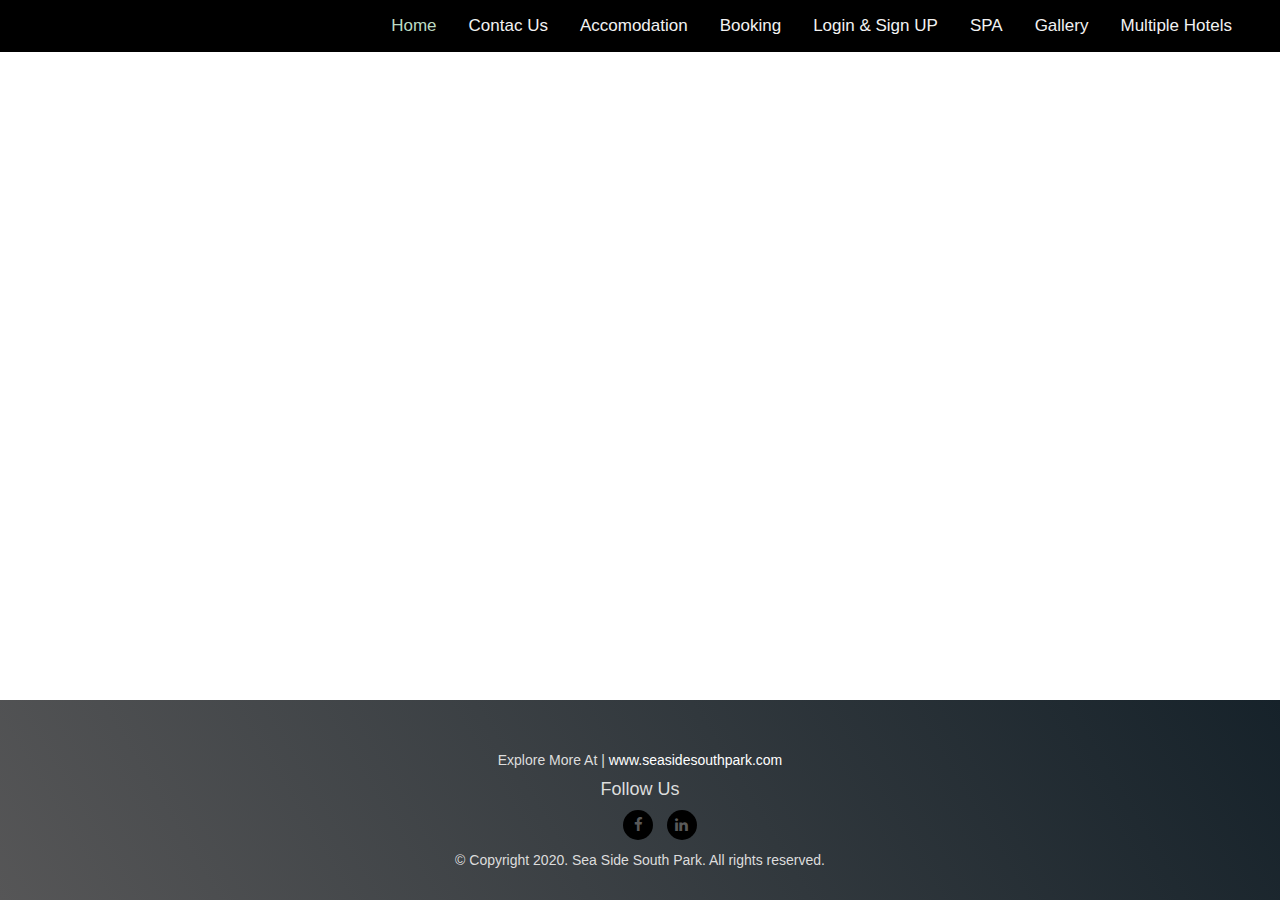
==== Accomadation/accomadation.html @ 2e7c65ec "craete a accomadation page" ====
<!doctype html>
<html lang="en">
<head>
    <meta charset="UTF-8">
    <link rel="stylesheet" href="accomadation.css">
    <link rel="stylesheet" href="https://maxcdn.bootstrapcdn.com/bootstrap/3.4.1/css/bootstrap.min.css">
    <link href="https://fonts.googleapis.com/css?family=Montserrat" rel="stylesheet">
    <link href="https://maxcdn.bootstrapcdn.com/font-awesome/4.7.0/css/font-awesome.min.css" rel="stylesheet" >
    <script src="https://ajax.googleapis.com/ajax/libs/jquery/3.5.1/jquery.min.js"></script>
    <script src="https://maxcdn.bootstrapcdn.com/bootstrap/3.4.1/js/bootstrap.min.js"></script>
    <script src="https://ajax.googleapis.com/ajax/libs/jquery/3.3.1/jquery.min.js"></script>
    <script src="https://cdnjs.cloudflare.com/ajax/libs/popper.js/1.14.3/umd/popper.min.js"></script>
    <script src="https://maxcdn.bootstrapcdn.com/bootstrap/4.1.3/js/bootstrap.min.js"></script>
    <title>web</title>
</head>  
<body>

    <div class="topnav">
      <!-- hotel logo -->
        <a class="navbar-brand" >
            
        </a>
        <!-- top navigation -->
        <a href="#">Multiple Hotels</a>
        <a href="#">Gallery</a>
        <a href="#">SPA</a>
        <a href="#">Login & Sign UP</a>
        <a href="#">Booking</a>
        <a href="#">Accomodation</a>
        <a href="#">Contac Us</a>
        <a class="active" href="#">Home</a>

    </div>

    <!-- check 1 2 3 4-->

    
    
      

                            

      
    <!-- Footer-->
<footer class="container-fluid bg-4 text-center">
  <p class="f-p">Explore More At |  <a href="#">www.seasidesouthpark.com</a></p> 
<div class="text center">
    		<h4>Follow Us</h4>
            <ul class="social-network social-circle">
             <li><a href="#" class="icoFacebook" title="Facebook"><i class="fa fa-facebook"></i></a></li>
             <li><a href="#" class="icoLinkedin" title="Linkedin"><i class="fa fa-linkedin"></i></a></li>

            </ul>				
		</div>
    </div>
			<p class="text-center"> © Copyright 2020. Sea Side South Park.  All rights reserved.</p>
		</div>
	</div>
  </div>
</footer> 

</body>
</html>
---- Accomadation/accomadation.css ----
/* Add a black background color to the top navigation */
.topnav {
    background-color:black;
    overflow: hidden;
    width: 100%;
    float: right;
  }
  
  /* Style the links inside the navigation bar */
  .topnav a {
    float: right;
    color: #f2f2f2;
    text-align: center;
    padding: 14px 16px;
    text-decoration: none;
    font-size: 17px;
  }
  
  /* Change the color of links on hover */
  .topnav a:hover {
    background-color: #ddd;
    color: black;
  }
  
  /* Add a color to the active/current link */
  .topnav a.active {
    background-color:none;
    color:rgb(188, 219, 195);
  }

/* logo in the navigation*/
.logo-image{
    width: 60px;
    height: 60px;
    overflow: hidden;
    margin-top: -7px;
    float: left;
}



footer {
  background: #16222A;
  background: -webkit-linear-gradient(59deg, #3A6073, #16222A);
  background: linear-gradient(59deg, #565657, #16222A);
  color:  #ddd;
  margin-top:100px;
  bottom: 0;
  position: fixed;
  width: 100%; 
  height: 200px;
}

.f-p{
  margin-top: 50px;
}

footer a {
  color: #fff;
  font-size: 14px;
  transition-duration: 0.2s;
}

footer a:hover {
  color: #FA944B;
  text-decoration: none;
}

.copy {
  font-size: 12px;
  padding: 10px;
  border-top: 1px solid #FFFFFF;
}

.footer-middle {
  padding-top: 2em;
  color: white;
}


/*Social Icons*/

 Footer social icons 

ul.social-network {
  list-style: none;
  display: inline;
  margin-left: 0 !important;
  padding: 0;
}

ul.social-network li {
  display: inline;
  margin: 0 5px;
}


Footer social icons 

.social-network a.icoFacebook:hover {
  background-color: #3B5998;
}

.social-network a.icoLinkedin:hover {
  background-color: #007bb7;
}

.social-network a.icoFacebook:hover i,
.social-network a.icoLinkedin:hover i {
  color: #fff;
}

.social-network a.socialIcon:hover,
.socialHoverClass {
  color: #44BCDD;
}

.social-circle li a {
  display: inline-block;
  position: relative;
  margin: 0 auto 0 auto;
  -moz-border-radius: 50%;
  -webkit-border-radius: 50%;
  border-radius: 50%;
  text-align: center;
  width: 30px;
  height: 30px;
  font-size: 15px;
}

.social-circle li i {
  margin: 0;
  line-height: 30px;
  text-align: center;
}

.social-circle li a:hover i,
.triggeredHover {
  -moz-transform: rotate(360deg);
  -webkit-transform: rotate(360deg);
  -ms--transform: rotate(360deg);
  transform: rotate(360deg);
  -webkit-transition: all 0.2s;
  -moz-transition: all 0.2s;
  -o-transition: all 0.2s;
  -ms-transition: all 0.2s;
  transition: all 0.2s;
}

.social-circle i {
  color: #595959;
  -webkit-transition: all 0.8s;
  -moz-transition: all 0.8s;
  -o-transition: all 0.8s;
  -ms-transition: all 0.8s;
  transition: all 0.8s;
}

.social-network a {
  background-color: #000000;
}
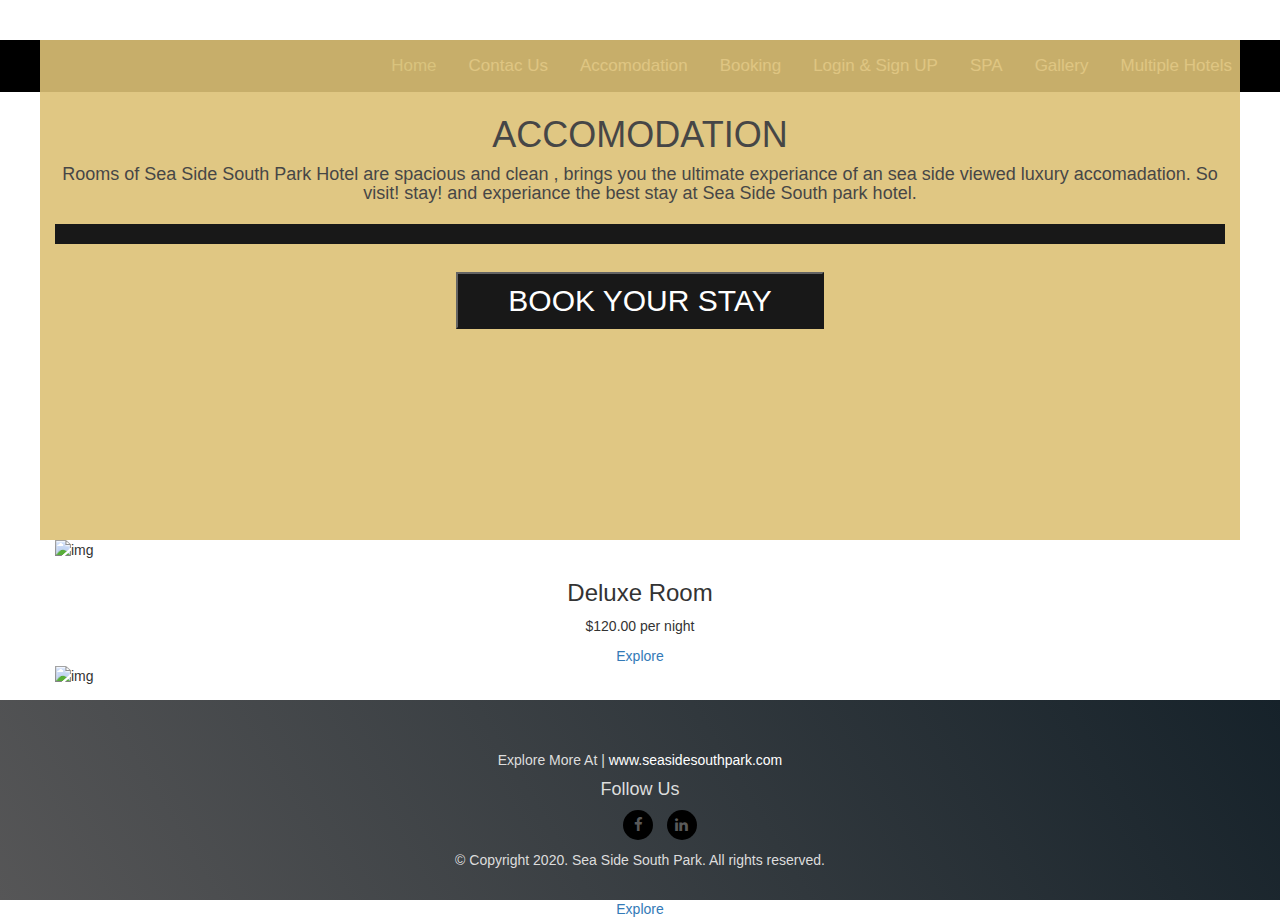
==== commit 1a3f18cf: "create the 3 rooms of the accomadation" ====
--- a/Accomadation/accomadation.html
+++ b/Accomadation/accomadation.html
@@ -33,7 +33,81 @@
     </div>
 
     <!-- check 1 2 3 4-->
-
+    
+        
+    
+        <!-- check 1 2 3 4-->
+    
+    
+        
+    
+        <div class="wd container-fluid">
+            <h1 align="center">Accomodation</h1>
+            <h4 align="center">Rooms of Sea Side South Park Hotel are spacious and clean , brings you the ultimate experiance of an sea side viewed luxury accomadation. So visit! stay! and experiance the best stay at Sea Side South park hotel. </h4>
+            <h2 align="center"><div class="opt">
+                <form action="" method="POST"></form>
+                    <input type="button" value="BOOK YOUR STAY">
+                </div>
+            </h2>
+        </div> 
+    
+        <div class="container">
+            
+            <div class="row accrooms" >
+                <div class="rooms">
+                  
+                        <img src="sea side 1.jpg" alt="img" class="img-responsive room-img">
+                  
+                    <div class="price-box">
+                        <h3 align="center">Deluxe Room</h3>
+                        <p align="center"><span class="price">$120.00</span> <span class="per-night">per night</span></p>
+                    </div>
+                    <div class="link" align="center">
+                        <a href="../deluxe room/deluxe.html" class="link-text">Explore</a>
+                    </div>
+                </div>
+        
+                <div class="rooms">
+               
+                        <img src="sea side2.jpg" alt="img" class="img-responsive room-img">
+                
+                     <div class="price-box">
+                        <h3 align="center">Premium Room</h3>
+                        <p align="center"><span class="price">$150.00</span> <span class="per-night">per night</span></p>
+                    </div>
+                    <div class="link" align="center">
+                        <a href="../premium room/premium.html" class="link-text">Explore</a>
+                    </div>
+                </div>
+        
+                <div class="rooms">
+                    
+                        <img src="sea side3.jpg" alt="img" class="img-responsive room-img">
+                 
+                    <div class="price-box">
+                        <h3 align="center">Presidential Suite</h3>
+                        <p align="center"><span class="price">$200.00</span> <span class="per-night">per night</span></p>
+                    </div>
+                    <div class="link" align="center">
+                        <a href="../presidential/presidential suite.html" class="link-text">Explore</a>
+                    </div>
+                </div>
+            </div>
+        </div>
+    
+        
+    
+            
+          
+    
+                                
+    
+          
+      
+      
+    
+    
+    
     
     
       
--- a/Accomadation/accomadation.css
+++ b/Accomadation/accomadation.css
@@ -158,4 +158,102 @@
 
 .social-network a {
   background-color: #000000;
-}+}
+
+
+body{
+  font-family: 'Segoe UI';
+  color: rgb(236, 208, 164);
+  
+  }
+  
+  .wd{
+  
+  text-align: justify;
+  margin-top: 40px;
+  
+  width: 1200px;
+  height: 500px;
+  background-color: rgb(221, 193, 118);
+  opacity: 0.9;
+  padding: 55px;
+  
+  }
+  
+  
+  h1{
+  text-align: center;
+  text-transform: uppercase;
+  font-weight: 100px;
+  color:grey
+  
+  }
+  
+  
+  
+  h4{
+  text-align: center;
+  color:grey;
+  font-weight: normal;
+  }
+  
+  
+  h2{
+  text-align: center;
+  text-transform: uppercase;
+  font-weight: normal;
+  margin: 40px auto;
+  }
+  
+  
+  
+  .opt form, input[type="button"]{
+  background-color: black;
+  color: white;
+  padding: 10px;
+  margin: 14px auto;
+  padding-left: 50px;
+  padding-right: 50px;
+  text-align: center;
+  }
+  
+  form, input[type="button"]:hover{background-color: teal;}
+  form{
+  background-color: black;
+  }
+  /*navbar css*/
+  header ul {
+  list-style-type: none;
+  margin: 0;
+  padding: 0;
+  overflow: hidden;
+  background-color: #333;
+  }
+  
+  header li {
+  float: left;
+  }
+  
+  header li a {
+  display: block;
+  color: white;
+  text-align: center;
+  padding: 14px 16px;
+  text-decoration: none;
+  }
+  
+  header li a:hover {
+  background-color: #111;
+  }
+  
+  .deluxe{
+  justify-items: center;
+  text-align: center;
+  width: 1200px;
+  margin:auto;
+  margin-top: 50px;
+  }
+  
+  .room-img{width:350px; height:260px;}
+  img{vertical-align:middle; border-style:none;}
+  *{box-sizing:border-box; font-family:'Roboto',sans-serif;}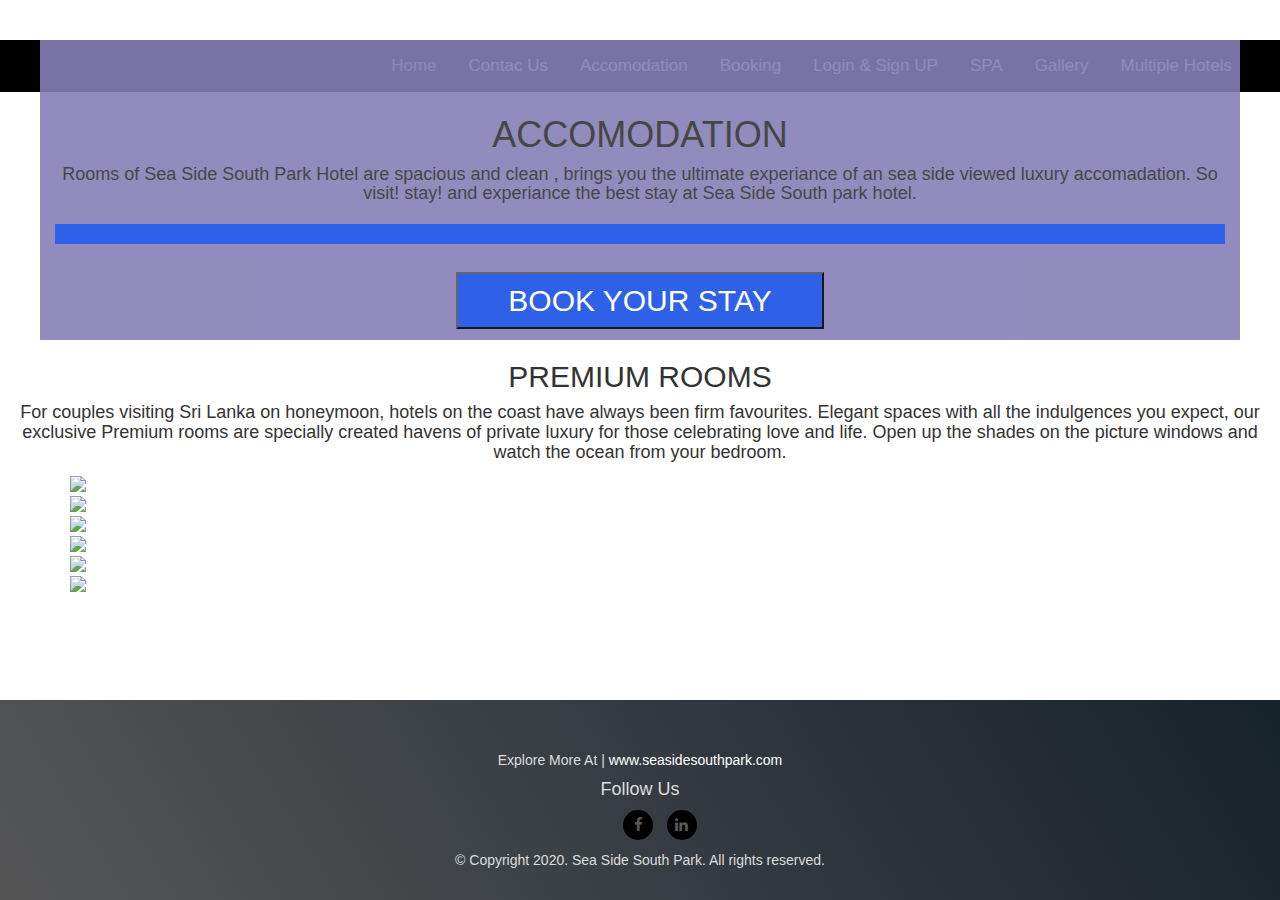
==== commit f9b42fc2: "add some pictures to premium rooms" ====
--- a/Accomadation/accomadation.html
+++ b/Accomadation/accomadation.html
@@ -51,52 +51,49 @@
             </h2>
         </div> 
     
-        <div class="container">
-            
-            <div class="row accrooms" >
-                <div class="rooms">
-                  
-                        <img src="sea side 1.jpg" alt="img" class="img-responsive room-img">
-                  
-                    <div class="price-box">
-                        <h3 align="center">Deluxe Room</h3>
-                        <p align="center"><span class="price">$120.00</span> <span class="per-night">per night</span></p>
-                    </div>
-                    <div class="link" align="center">
-                        <a href="../deluxe room/deluxe.html" class="link-text">Explore</a>
-                    </div>
-                </div>
+        <title>premium room</title>
         
-                <div class="rooms">
-               
-                        <img src="sea side2.jpg" alt="img" class="img-responsive room-img">
-                
-                     <div class="price-box">
-                        <h3 align="center">Premium Room</h3>
-                        <p align="center"><span class="price">$150.00</span> <span class="per-night">per night</span></p>
-                    </div>
-                    <div class="link" align="center">
-                        <a href="../premium room/premium.html" class="link-text">Explore</a>
-                    </div>
-                </div>
-        
-                <div class="rooms">
-                    
-                        <img src="sea side3.jpg" alt="img" class="img-responsive room-img">
-                 
-                    <div class="price-box">
-                        <h3 align="center">Presidential Suite</h3>
-                        <p align="center"><span class="price">$200.00</span> <span class="per-night">per night</span></p>
-                    </div>
-                    <div class="link" align="center">
-                        <a href="../presidential/presidential suite.html" class="link-text">Explore</a>
-                    </div>
-                </div>
-            </div>
-        </div>
     
         
+        
+          <div class="premium">
+
+        
+        <p><h2>Premium Rooms</h2></p>
+        <p><h4>For couples visiting Sri Lanka on honeymoon, hotels on the coast have always been firm favourites. Elegant spaces with all the indulgences you expect, our exclusive Premium rooms are specially created havens of private luxury for those celebrating love and life. 
+          Open up the shades on the picture windows and watch the ocean from your bedroom.</h4></p>
+        </div>
+        <div class="container">
+          <div class="gallery">
+            <img src="sea side2.jpg">
+        
+          </div>
+          <div class="gallery">
+            <img src="sea side3.jpg">
+            
+          </div>
+          <div class="gallery">
+            <img src="sea side7.jpg">
+            
+          </div>
+          <div class="gallery">
+            <img src="sea side6.jpg">
+            
+          </div>
+          <div class="gallery">
+            <img src="sea side5.jpg">
+            
+          </div>
+          <div class="gallery">
+            <img src="sea side4.jpg">
+            
+          </div>
+          
+            
     
+          
+        </div>
+
             
           
     
--- a/Accomadation/accomadation.css
+++ b/Accomadation/accomadation.css
@@ -163,7 +163,7 @@
 
 body{
   font-family: 'Segoe UI';
-  color: rgb(236, 208, 164);
+  color: rgb(158, 178, 221);
   
   }
   
@@ -173,8 +173,8 @@
   margin-top: 40px;
   
   width: 1200px;
-  height: 500px;
-  background-color: rgb(221, 193, 118);
+  height: 300px;
+  background-color: rgb(134, 128, 182);
   opacity: 0.9;
   padding: 55px;
   
@@ -208,7 +208,7 @@
   
   
   .opt form, input[type="button"]{
-  background-color: black;
+  background-color: rgb(25, 80, 230);
   color: white;
   padding: 10px;
   margin: 14px auto;
@@ -254,6 +254,4 @@
   margin-top: 50px;
   }
   
-  .room-img{width:350px; height:260px;}
-  img{vertical-align:middle; border-style:none;}
-  *{box-sizing:border-box; font-family:'Roboto',sans-serif;}+  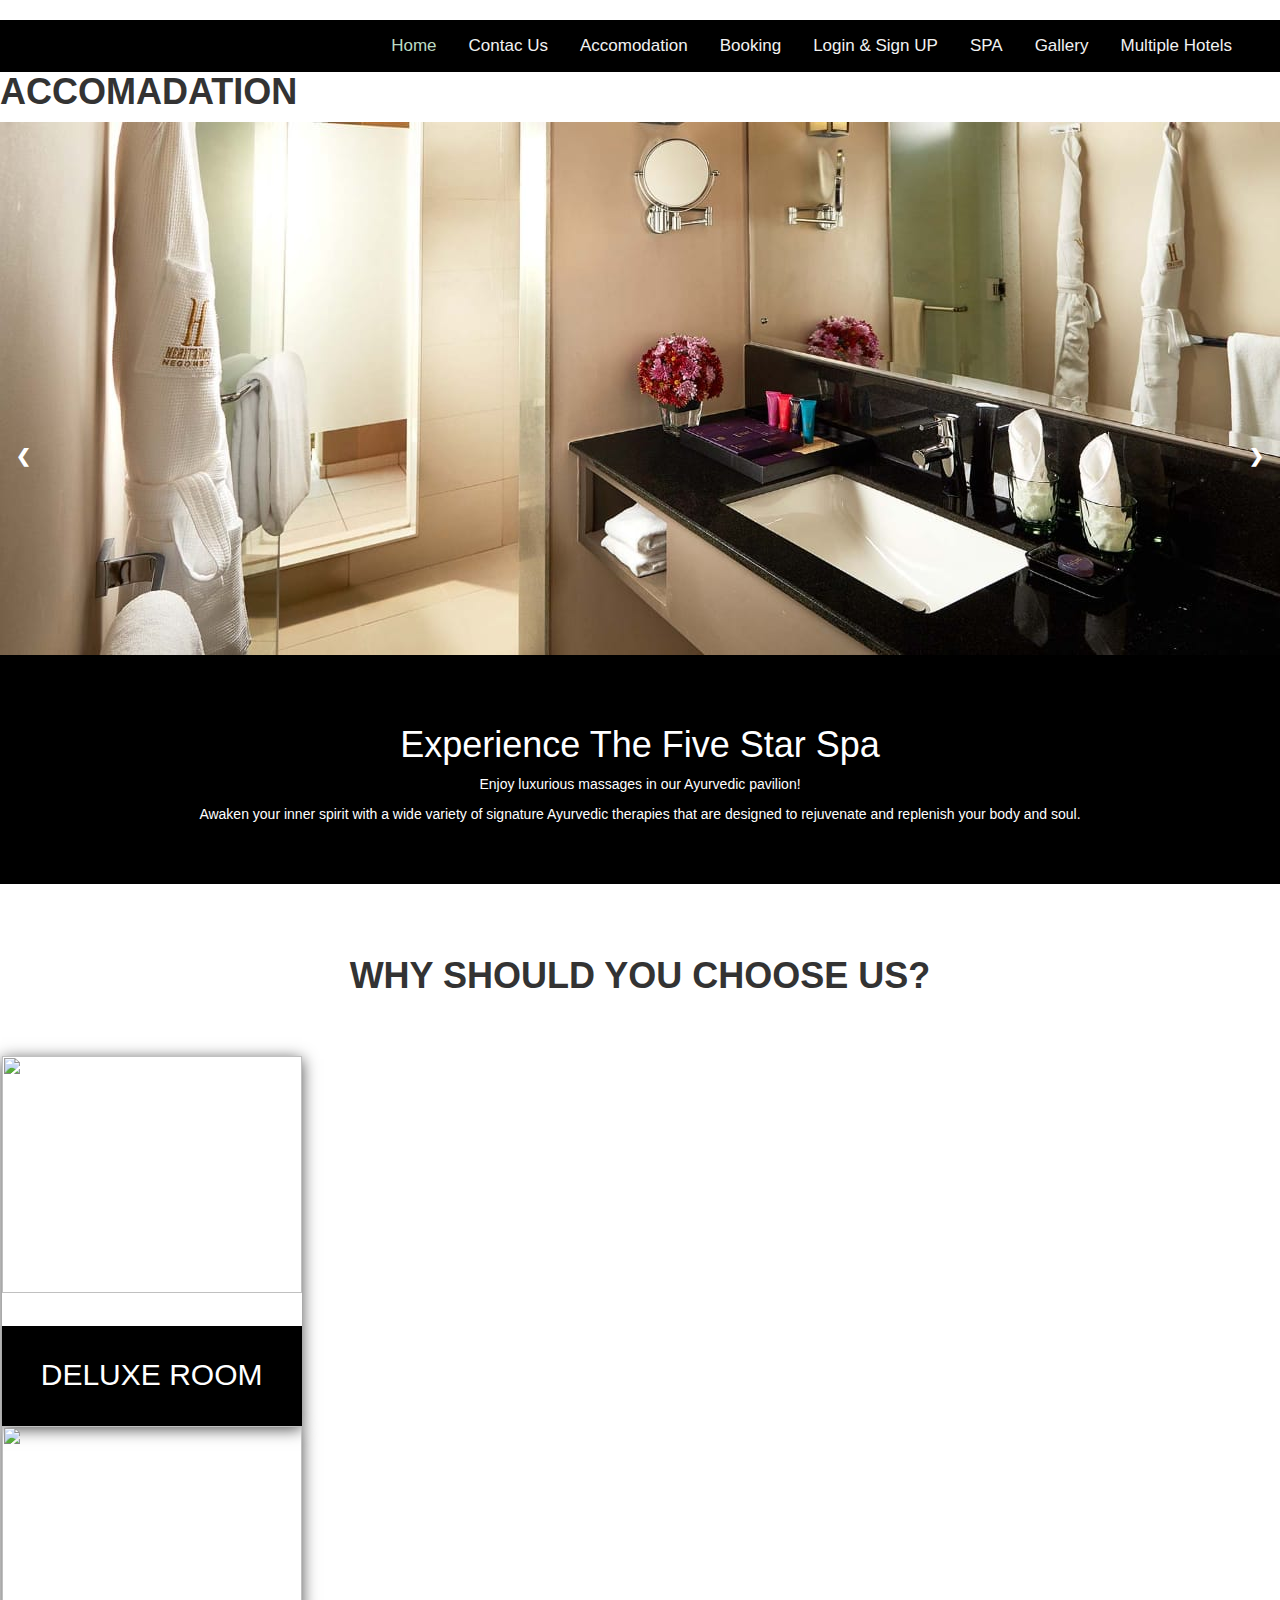
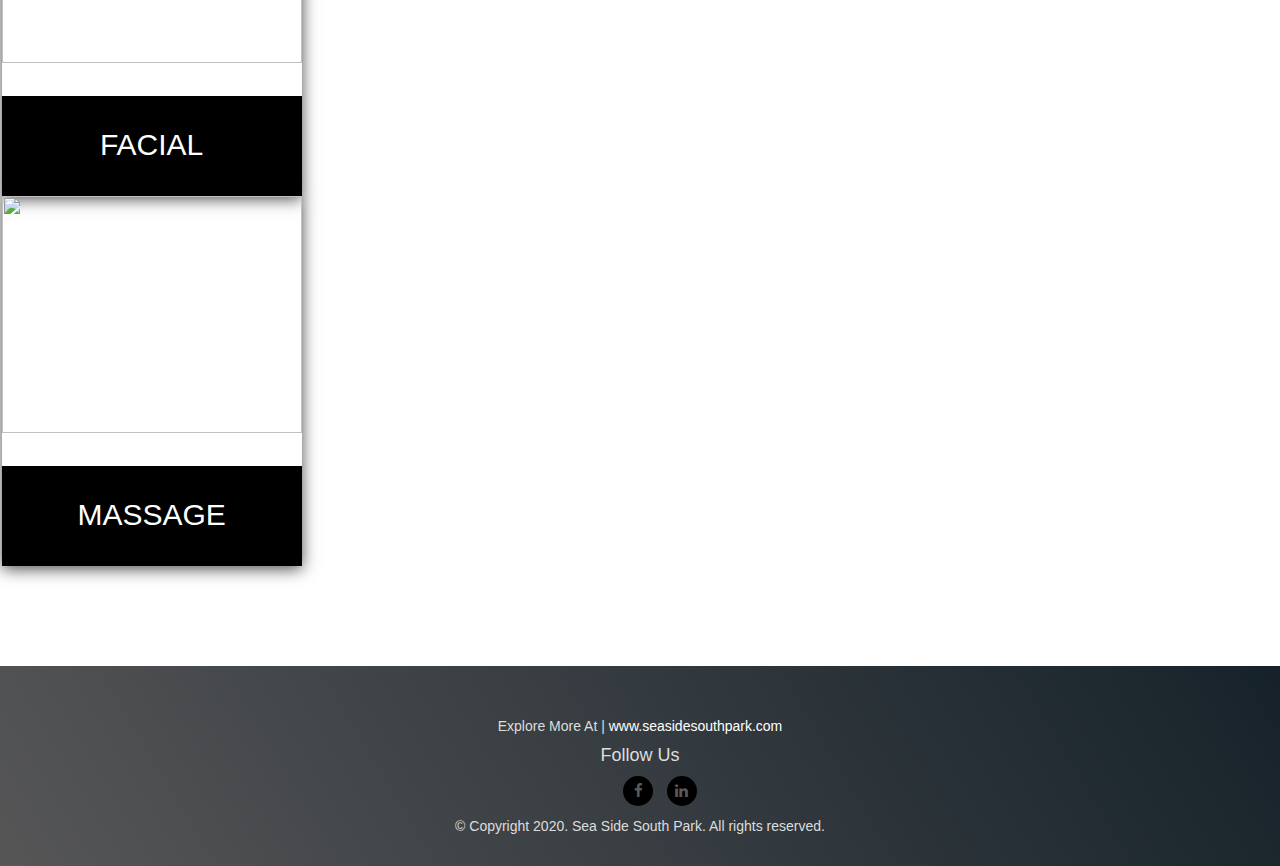
==== commit 860422c2: "create the 3 photos of sliding accomadation" ====
--- a/Accomadation/accomadation.html
+++ b/Accomadation/accomadation.html
@@ -12,9 +12,9 @@
     <script src="https://cdnjs.cloudflare.com/ajax/libs/popper.js/1.14.3/umd/popper.min.js"></script>
     <script src="https://maxcdn.bootstrapcdn.com/bootstrap/4.1.3/js/bootstrap.min.js"></script>
     <title>web</title>
-</head>  
-<body>
-
+  
+</head>
+  <body>
     <div class="topnav">
       <!-- hotel logo -->
         <a class="navbar-brand" >
@@ -34,82 +34,107 @@
 
     <!-- check 1 2 3 4-->
     
-        
+    <div class="heading">
+    <h1 text-align="center"><b>ACCOMADATION</b></h1>
+  </div>
+  
+  <div class="slideshow">
+    <div class="image1">
+      <img src="room 1.jpg" style="width: 100%">
+    </div>
+    <div class="image1">
+      <img src="room 2.jpg" style="width: 100%">
+    </div>
+    <div class="image1">
+      <img src="room 3.jpg" style="width: 100%">
+    </div>
+    <a class="prev" onclick="plusSlides(-1, 0)">&#10094;</a>
+    <a class="next" onclick="plusSlides(1, 0)">&#10095;</a>
+  </div>
+  <script>
+    var slideIndex = [1,1];
+    var slideId = ["image1"]
+    showSlides(1, 0);
+    showSlides(1, 1);
+    
+    function plusSlides(n, no) {
+      showSlides(slideIndex[no] += n, no);
+    }
+    
+    function showSlides(n, no) {
+      var i;
+      var x = document.getElementsByClassName(slideId[no]);
+      if (n > x.length) {slideIndex[no] = 1}    
+      if (n < 1) {slideIndex[no] = x.length}
+      for (i = 0; i < x.length; i++) {
+         x[i].style.display = "none";  
+      }
+      x[slideIndex[no]-1].style.display = "block";  
+    }
+    </script>
+  
+  
+  <div class="about-section">
+    <h1>Experience The Five Star Spa</h1>
+    <p>Enjoy luxurious massages in our Ayurvedic pavilion!</p>
+    <p>
+      Awaken your inner spirit with a wide variety of 
+      signature Ayurvedic therapies that are designed to rejuvenate and replenish your body and soul.</p>
+  </div>
+  
+  <h1 style="text-align:center; padding: 4%;"><b>WHY SHOULD YOU CHOOSE US?</b></h1>
+  
+  
+  <!--create content gallary-->
+  <div class="container">
+    <div class="card">
+      <div class="imgbox">
+        <img src="sp14.jpg">
+      </div>
+      <div class="content">
+        <h2>DELUXE ROOM</h2>
+        <p>Deluxe rooms 
+        </p>
+      </div>
+    </div>
+  
+    <div class="card">
+      <div class="imgbox">
+        <img src="sp12.jpg">
+      </div>
+      <div class="content">
+        <h2>FACIAL</h2>
+        <p>Several facial treatments are available, some featuring aromatherapy and pressure-point techniques. They include the Elemis S.O.S. 
+          Purifying Facial for Oily, Problem and Congested Skin, Elemis Men’s Skin IQ Facial, Urban Men’s Cleanse Facial, and much more.
+        </p>
+      </div>
+    </div>
+  
+    <div class="card">
+      <div class="imgbox">
+        <img src="sp15.jpg">
+      </div>
+      <div class="content">
+        <h2>MASSAGE</h2>
+        <p>Stimulating and healing massage treatments combine Eastern and Western methods. 
+          Choose from among several massage options, including aroma stone therapy, deep tissue, Swedish, sports, and reflexology. 
+          You may also have your massage in the privacy of your room or select our Alfresco Massage and listen to the sounds of the ocean.
+        </p>
+      </div>
+    </div>
+  
+  
+  
+  
+    </div>        
     
         <!-- check 1 2 3 4-->
     
     
         
     
-        <div class="wd container-fluid">
-            <h1 align="center">Accomodation</h1>
-            <h4 align="center">Rooms of Sea Side South Park Hotel are spacious and clean , brings you the ultimate experiance of an sea side viewed luxury accomadation. So visit! stay! and experiance the best stay at Sea Side South park hotel. </h4>
-            <h2 align="center"><div class="opt">
-                <form action="" method="POST"></form>
-                    <input type="button" value="BOOK YOUR STAY">
-                </div>
-            </h2>
-        </div> 
-    
-        <title>premium room</title>
         
-    
-        
-        
-          <div class="premium">
 
-        
-        <p><h2>Premium Rooms</h2></p>
-        <p><h4>For couples visiting Sri Lanka on honeymoon, hotels on the coast have always been firm favourites. Elegant spaces with all the indulgences you expect, our exclusive Premium rooms are specially created havens of private luxury for those celebrating love and life. 
-          Open up the shades on the picture windows and watch the ocean from your bedroom.</h4></p>
-        </div>
-        <div class="container">
-          <div class="gallery">
-            <img src="sea side2.jpg">
-        
-          </div>
-          <div class="gallery">
-            <img src="sea side3.jpg">
-            
-          </div>
-          <div class="gallery">
-            <img src="sea side7.jpg">
-            
-          </div>
-          <div class="gallery">
-            <img src="sea side6.jpg">
-            
-          </div>
-          <div class="gallery">
-            <img src="sea side5.jpg">
-            
-          </div>
-          <div class="gallery">
-            <img src="sea side4.jpg">
-            
-          </div>
-          
-            
-    
-          
-        </div>
-
-            
-          
-    
-                                
-    
-          
-      
-      
-    
-    
-    
-    
-    
-      
-
-                            
 
       
     <!-- Footer-->
--- a/Accomadation/accomadation.css
+++ b/Accomadation/accomadation.css
@@ -46,7 +46,7 @@
   color:  #ddd;
   margin-top:100px;
   bottom: 0;
-  position: fixed;
+ 
   width: 100%; 
   height: 200px;
 }
@@ -161,97 +161,138 @@
 }
 
 
-body{
-  font-family: 'Segoe UI';
-  color: rgb(158, 178, 221);
-  
-  }
-  
-  .wd{
-  
+[06:03, 10/12/2020] Supun Sandeepa 20. 1 (UGC) CN FOSS: .heading h1{
+ 
+  text-align: center;
+  text-transform: uppercase;
+  color:  #000000;
+  font-family: Times New Roman;
+  padding-top: 100px;
+  padding-right: 30px;
+  padding-bottom: 50px;
+  padding-left: 80px;
+}
+
+
+/slide show/
+.slideshow{
+  max-width: 1000px;
+  position: relative;
+  margin: auto;
+  padding-bottom: 2%;
+}
+
+
+.prev, .next {
+  cursor: pointer;
+  position: absolute;
+  top: 50%;
+  width: auto;
+  padding: 16px;
+  margin-top: -22px;
+  color: white;
+  font-weight: bold;
+  font-size: 18px;
+  transition: 0.6s ease;
+  border-radius: 0 3px 3px 0;
+  user-select: none;
+  }
+
+  .next {
+  right: 0;
+  border-radius: 3px 0 0 3px;
+}
+
+.prev:hover, .next:hover {
+  background-color: #f1f1f1;
+  color: black;
+}
+
+
+.about-section {
+  padding: 50px;
+  text-align: center;
+  background-color: #000000;
+  color: white;
+ 
+}
+
+
+/content gallary/
+.container{
+  width: 1000px;
+  display: flex;
+  flex-wrap: wrap;
+  justify-content: space-between;
+}
+
+.card{
+  position: relative;
+  left: -6%;
+  width: 300px;
+  height: 370px;
+  transition: 0.3s ease-out;
+  box-shadow: 0 3px 15px rgba(0, 0, 0, 0.7);
+}
+
+.card .imgbox{
+  position: relative;
+  top: 0;
+  left: 0;
+  width: 100%;
+  height: 100%;
+}
+
+.card .imgbox img{
+  position: absolute;
+  top: 0;
+  left: 0;
+  width: 100%;
+  height: 80%;
+  display: block;
+  transition: 0.5s;
+}
+
+.card .content{
+  position: absolute;
+  left: 0;
+  bottom: 0;
+  width: 100%;
+  height: 100px;
+  padding: 12px;
+  background:  #000000;
+  transition: all 0.5s cubic-bezier(.48, -0.28, 0.41, 1.4);
+  box-sizing: border-box;
+  overflow: hidden;
+  color: white;
+}
+
+.card:hover .content{
+  width: 100%;
+  height: 75%;
+  left: 0;
+  bottom: 0;
+}
+
+.content p{
+  margin: 10px 0 0;
+  padding: 1em 1em;
+  transform: translateY(2em);
+  line-height: 1.3em;
+  transition: 0.3s;
   text-align: justify;
-  margin-top: 40px;
-  
-  width: 1200px;
-  height: 300px;
-  background-color: rgb(134, 128, 182);
-  opacity: 0.9;
-  padding: 55px;
-  
-  }
-  
-  
-  h1{
-  text-align: center;
-  text-transform: uppercase;
-  font-weight: 100px;
-  color:grey
-  
-  }
-  
-  
-  
-  h4{
-  text-align: center;
-  color:grey;
-  font-weight: normal;
-  }
-  
-  
-  h2{
-  text-align: center;
-  text-transform: uppercase;
-  font-weight: normal;
-  margin: 40px auto;
-  }
-  
-  
-  
-  .opt form, input[type="button"]{
-  background-color: rgb(25, 80, 230);
-  color: white;
-  padding: 10px;
-  margin: 14px auto;
-  padding-left: 50px;
-  padding-right: 50px;
-  text-align: center;
-  }
-  
-  form, input[type="button"]:hover{background-color: teal;}
-  form{
-  background-color: black;
-  }
-  /*navbar css*/
-  header ul {
-  list-style-type: none;
-  margin: 0;
-  padding: 0;
-  overflow: hidden;
-  background-color: #333;
-  }
-  
-  header li {
-  float: left;
-  }
-  
-  header li a {
-  display: block;
-  color: white;
-  text-align: center;
-  padding: 14px 16px;
-  text-decoration: none;
-  }
-  
-  header li a:hover {
-  background-color: #111;
-  }
-  
-  .deluxe{
-  justify-items: center;
-  text-align: center;
-  width: 1200px;
-  margin:auto;
-  margin-top: 50px;
-  }
-  
-  +  opacity: 0;
+}
+
+.content h2{
+  text-align: center;
+}
+
+.card:hover .content p{
+  transform: translateY(0);
+  opacity: 1;
+}
+
+.card:hover{
+  box-shadow: 0 0 5em rgba(0, 0, 0, 0.4);
+}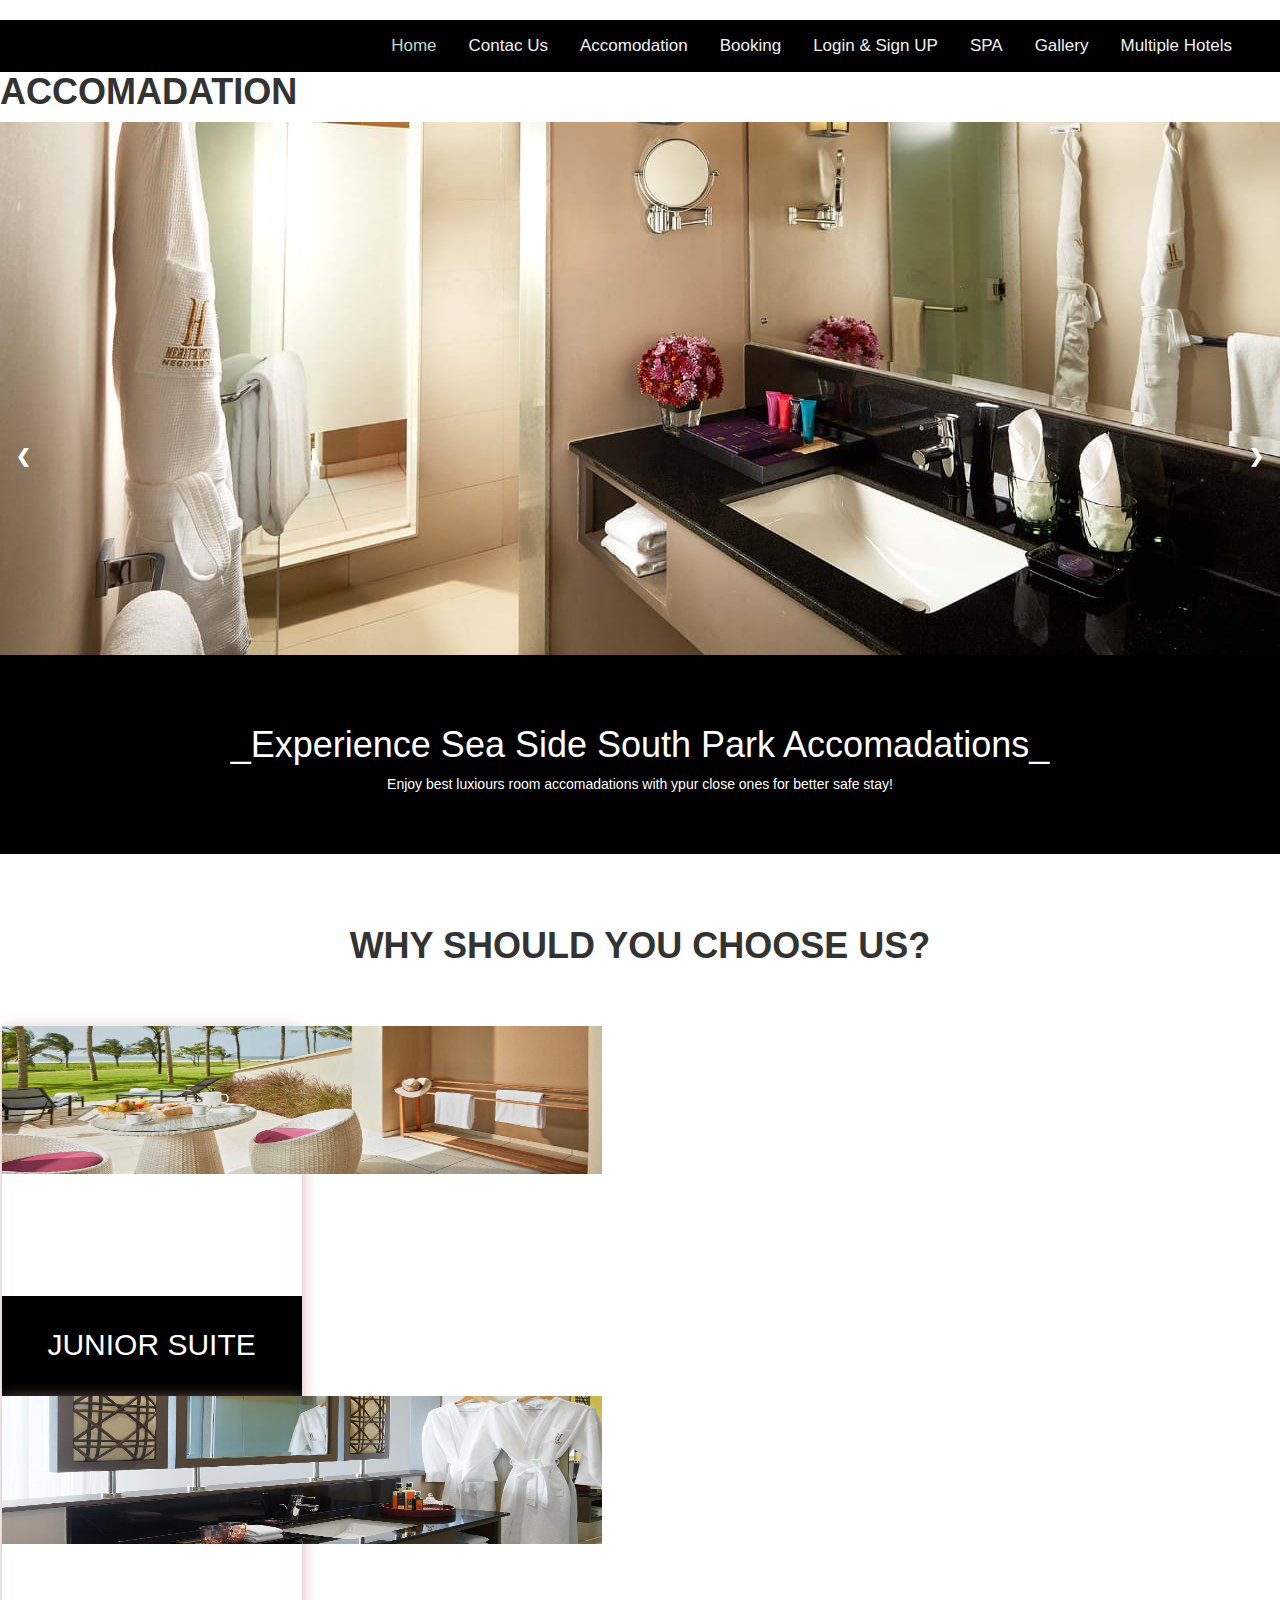
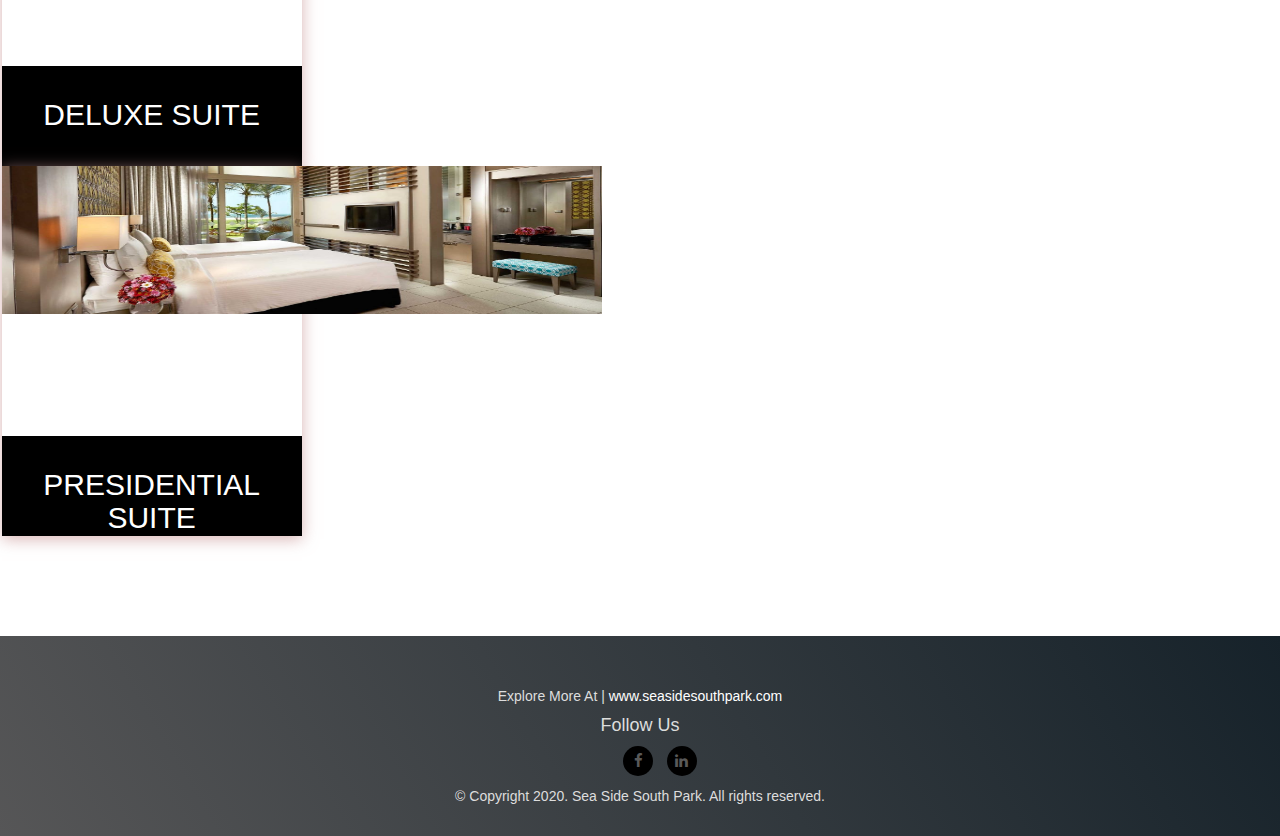
==== commit ba9dcafe: "cretae the deluxe,presidential , junior suits" ====
--- a/Accomadation/accomadation.html
+++ b/Accomadation/accomadation.html
@@ -75,11 +75,10 @@
   
   
   <div class="about-section">
-    <h1>Experience The Five Star Spa</h1>
-    <p>Enjoy luxurious massages in our Ayurvedic pavilion!</p>
+    <h1>_Experience Sea Side South Park Accomadations_</h1>
+    <p>Enjoy best luxiours room accomadations with ypur close ones for better safe stay!</p>
     <p>
-      Awaken your inner spirit with a wide variety of 
-      signature Ayurvedic therapies that are designed to rejuvenate and replenish your body and soul.</p>
+      </p>
   </div>
   
   <h1 style="text-align:center; padding: 4%;"><b>WHY SHOULD YOU CHOOSE US?</b></h1>
@@ -89,36 +88,38 @@
   <div class="container">
     <div class="card">
       <div class="imgbox">
-        <img src="sp14.jpg">
+        <img src="junior 1.jpg".jpg">
       </div>
       <div class="content">
-        <h2>DELUXE ROOM</h2>
-        <p>Deluxe rooms 
+        <h2>JUNIOR SUITE</h2>
+        <p>Junior suites are perfect for travelers, who just like to taste the feeling of luxury hotel suites. If you have never ever booked a hotel suite before, may you try junior suite first.
+
+
         </p>
       </div>
     </div>
   
     <div class="card">
       <div class="imgbox">
-        <img src="sp12.jpg">
+        <img src="room 2.jpg".jpg">
       </div>
       <div class="content">
-        <h2>FACIAL</h2>
-        <p>Several facial treatments are available, some featuring aromatherapy and pressure-point techniques. They include the Elemis S.O.S. 
-          Purifying Facial for Oily, Problem and Congested Skin, Elemis Men’s Skin IQ Facial, Urban Men’s Cleanse Facial, and much more.
+        <h2>DELUXE SUITE</h2>
+        <p>A classical minimalist style suite with high quality materials. Deluxe suites are recommended for people who like spacious accommodation in reasonable price. 
+
+
         </p>
       </div>
     </div>
   
     <div class="card">
       <div class="imgbox">
-        <img src="sp15.jpg">
+        <img src="presen 1.jpg">
       </div>
       <div class="content">
-        <h2>MASSAGE</h2>
-        <p>Stimulating and healing massage treatments combine Eastern and Western methods. 
-          Choose from among several massage options, including aroma stone therapy, deep tissue, Swedish, sports, and reflexology. 
-          You may also have your massage in the privacy of your room or select our Alfresco Massage and listen to the sounds of the ocean.
+        <h2>PRESIDENTIAL SUITE</h2>
+        <p>Presidential suite is the most luxurious accommodation type in the list of suites. In some countries, the highest category suites are called Royal Suites (see below). Presidential suites are offer elegant, stylish and super luxurious interior in the best location of the hotel related to view and privacy together. This suite always the biggest and most spacious; in some hotels presidential suite occupies a complete floor.
+
         </p>
       </div>
     </div>
--- a/Accomadation/accomadation.css
+++ b/Accomadation/accomadation.css
@@ -232,15 +232,15 @@
   width: 300px;
   height: 370px;
   transition: 0.3s ease-out;
-  box-shadow: 0 3px 15px rgba(0, 0, 0, 0.7);
+  box-shadow: 0 3px 15px rgba(201, 148, 148, 0.7);
 }
 
 .card .imgbox{
-  position: relative;
+  position:relative;
   top: 0;
   left: 0;
-  width: 100%;
-  height: 100%;
+  width: 200%;
+  height: 50%;
 }
 
 .card .imgbox img{
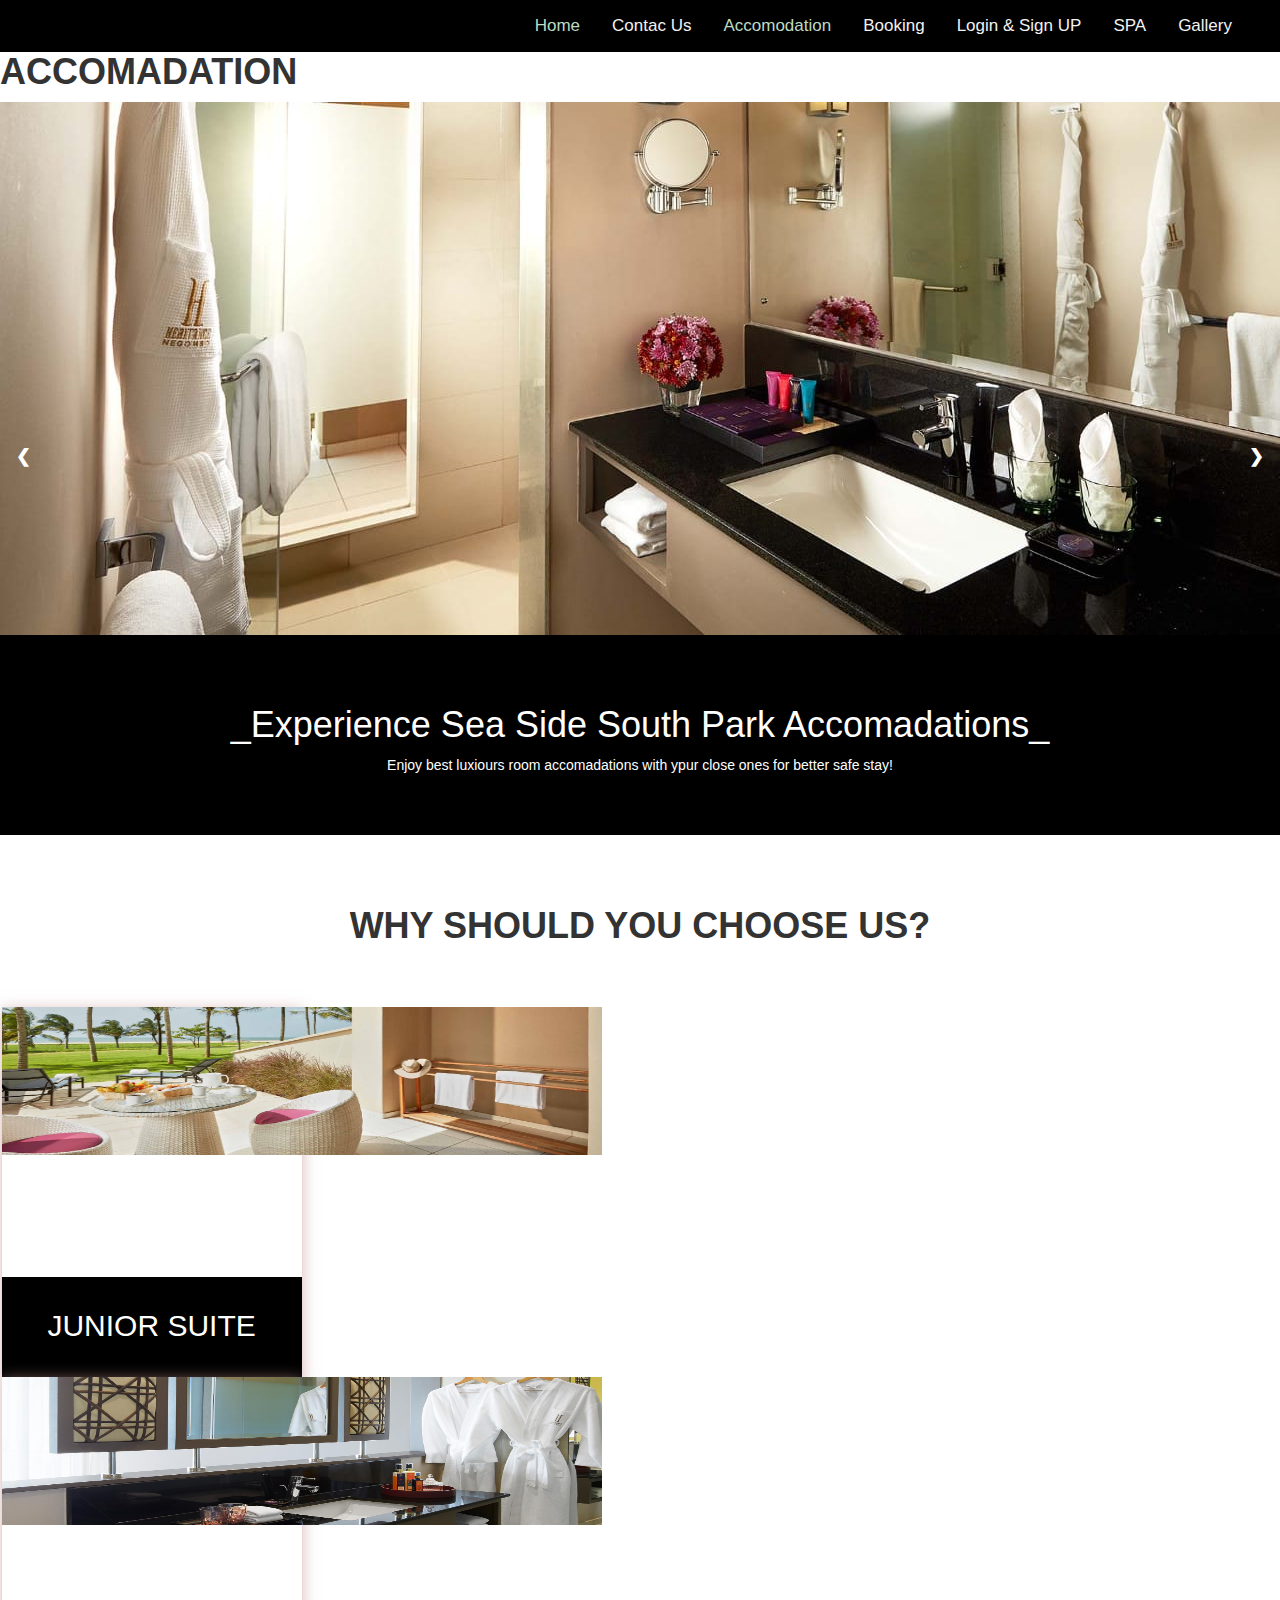
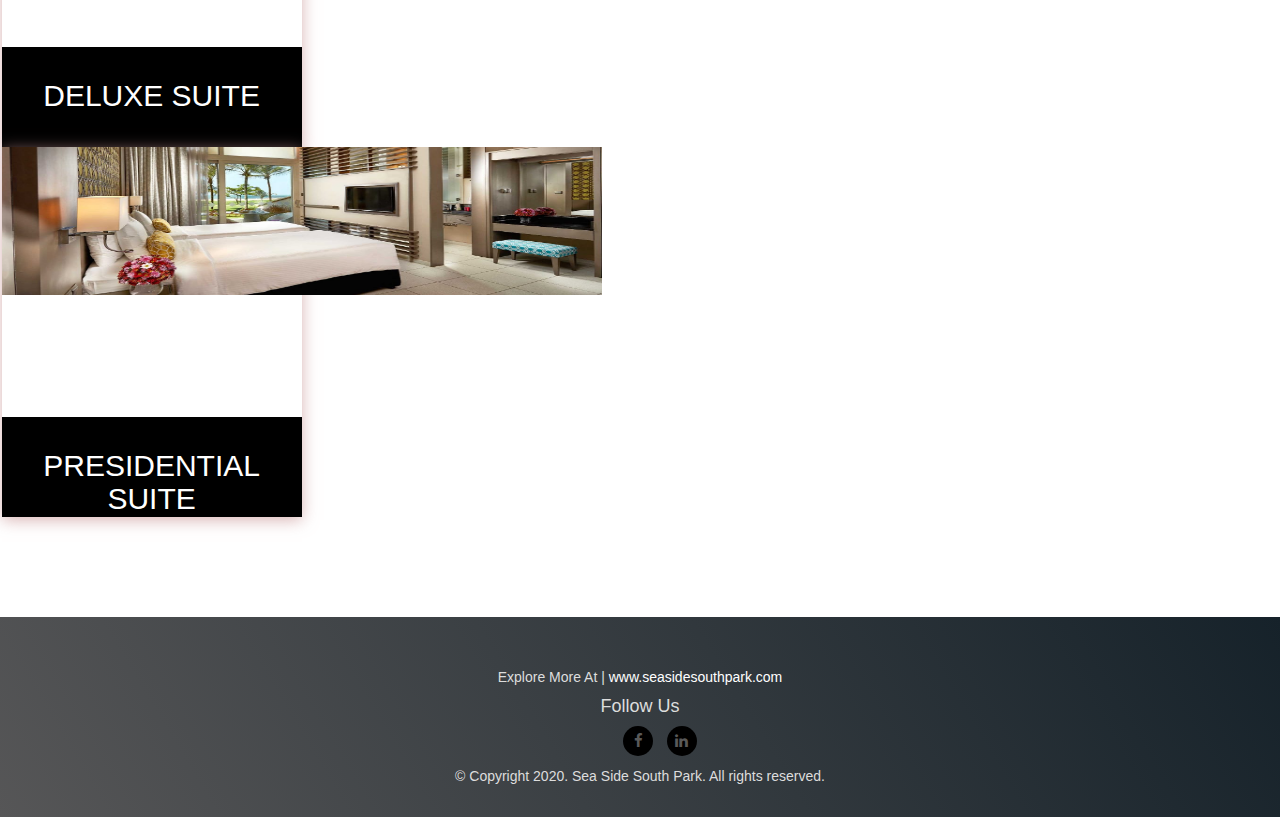
==== commit 25e38d49: "link pages" ====
--- a/Accomadation/accomadation.html
+++ b/Accomadation/accomadation.html
@@ -21,14 +21,14 @@
             
         </a>
         <!-- top navigation -->
-        <a href="#">Multiple Hotels</a>
-        <a href="#">Gallery</a>
-        <a href="#">SPA</a>
-        <a href="#">Login & Sign UP</a>
-        <a href="#">Booking</a>
-        <a href="#">Accomodation</a>
-        <a href="#">Contac Us</a>
-        <a class="active" href="#">Home</a>
+        
+        <a href="../Gallery/Gallery.html">Gallery</a>
+        <a href="../Spa/Spa.html">SPA</a>
+        <a href="../Login & Sign/login.html">Login & Sign UP</a>
+        <a href="../Booking/booking.html">Booking</a>
+        <a class="active" href="#">Accomodation</a>
+        <a href="../contact/countact us.html">Contac Us</a>
+        <a class="active" href="../Home page/index.html">Home</a>
 
     </div>
 
--- a/Accomadation/accomadation.css
+++ b/Accomadation/accomadation.css
@@ -35,6 +35,10 @@
     overflow: hidden;
     margin-top: -7px;
     float: left;
+}
+body
+{
+  padding-top: 0.1px;
 }
 
 
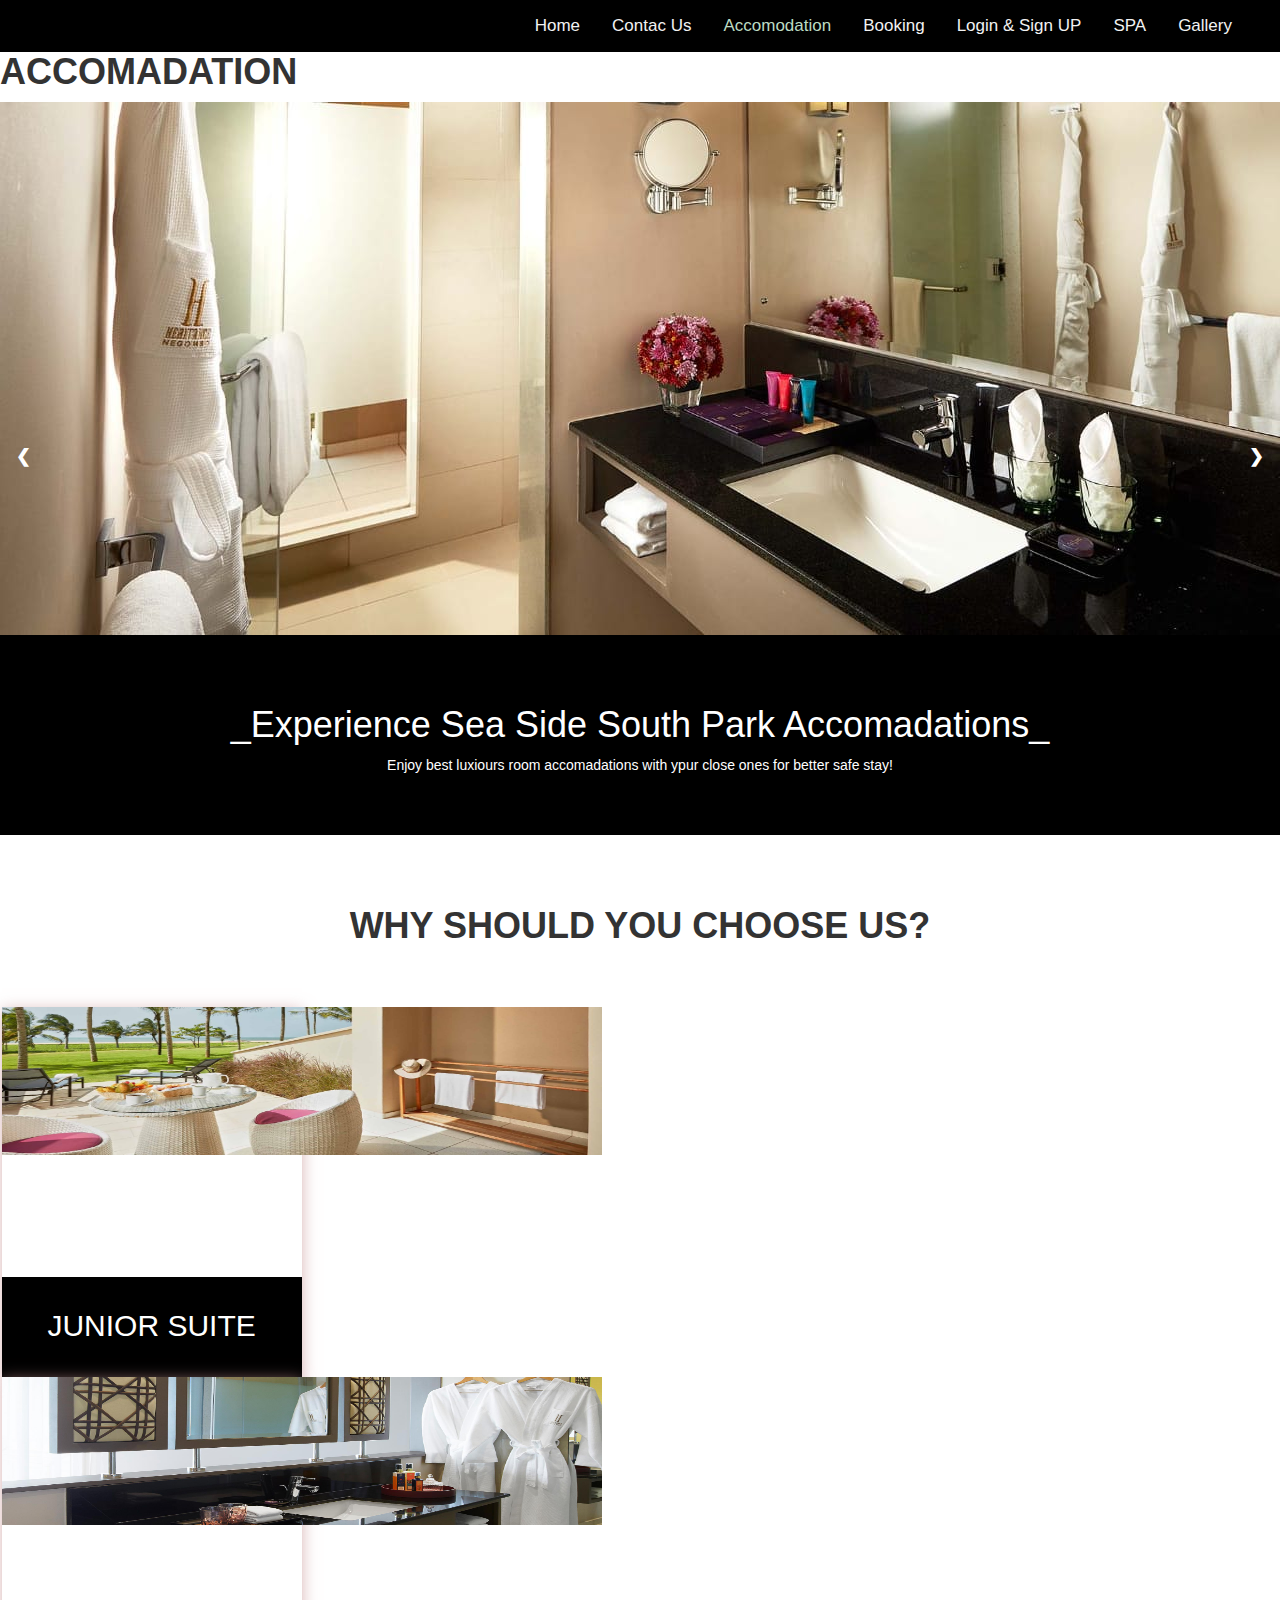
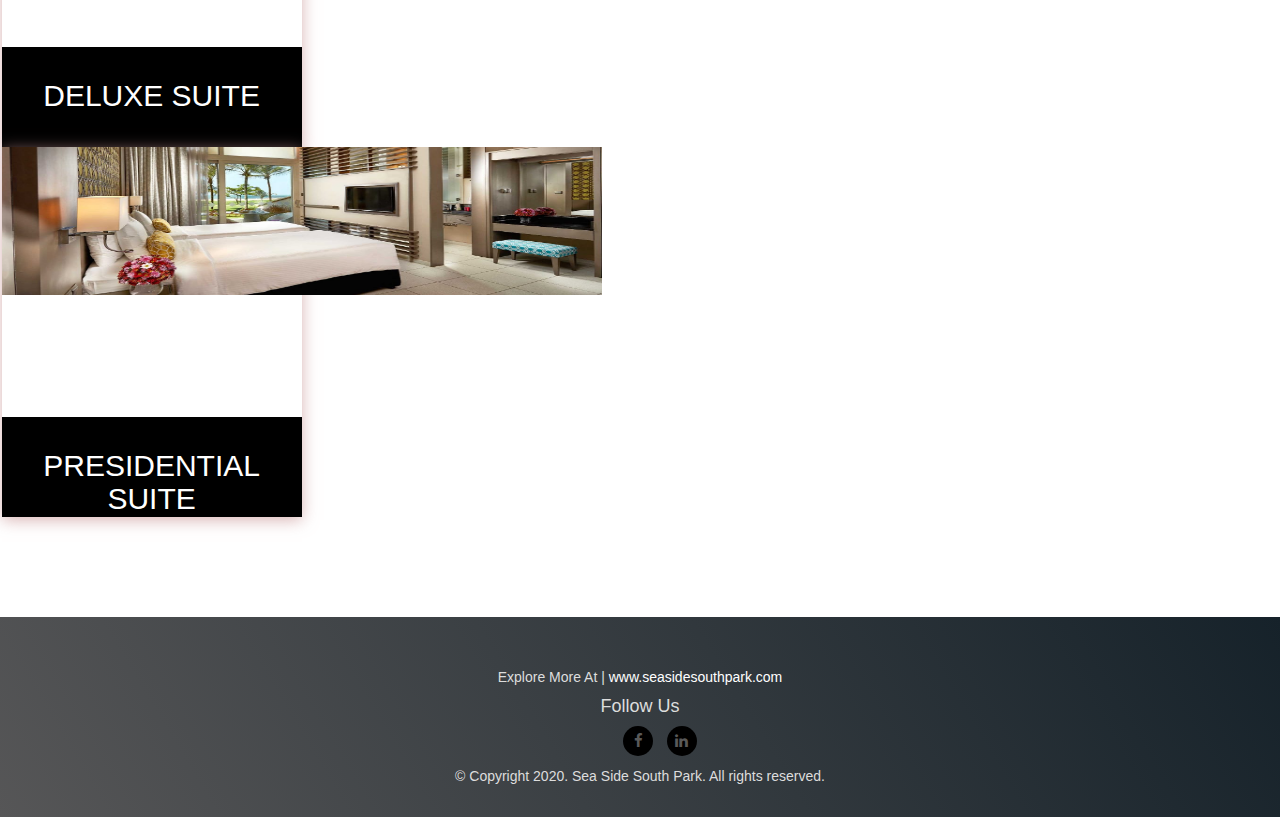
==== commit 02a0a4c1: "error fix" ====
--- a/Accomadation/accomadation.html
+++ b/Accomadation/accomadation.html
@@ -28,7 +28,7 @@
         <a href="../Booking/booking.html">Booking</a>
         <a class="active" href="#">Accomodation</a>
         <a href="../contact/countact us.html">Contac Us</a>
-        <a class="active" href="../Home page/index.html">Home</a>
+        <a  href="../Home page/index.html">Home</a>
 
     </div>
 
